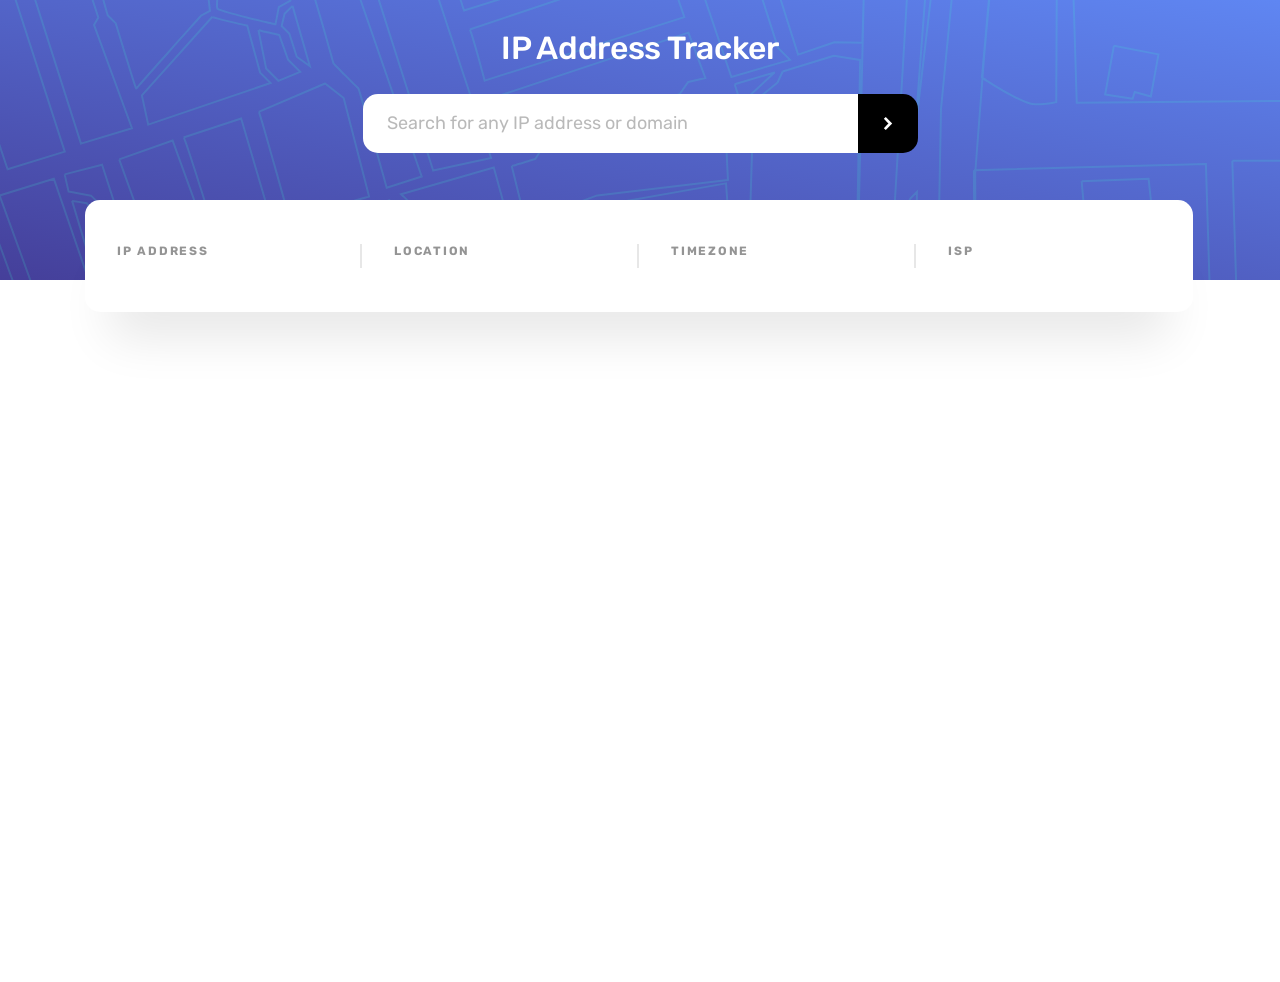
==== index.html @ 1cb9fee5 "first commit" ====
<!DOCTYPE html>
<html lang="en">
<head>
  <meta charset="UTF-8">
  <meta name="viewport" content="width=device-width, initial-scale=1.0">
  <title>IP Address Tracker</title>
  <link rel="preconnect" href="https://fonts.googleapis.com">
  <link rel="preconnect" href="https://fonts.gstatic.com" crossorigin>
  <link href="https://fonts.googleapis.com/css2?family=Rubik:wght@400;500;700&display=swap" rel="stylesheet">
  <link rel="stylesheet" href="style.css">
  <link rel="stylesheet" href="../libs/custom-alert/fnon.min.css" />
</head>
<body>
  <header class="header">
    <div class="container">
      <h1 class="title">IP Address Tracker</h1>
      <form id="form" action="#" class="form-search">
        <input id="input" type="text" class="search__input" placeholder="Search for any IP address or domain">
        <button type="submit" id="button" class="search__btn">
          <img src="images/arrow-icon.svg" alt="arrow-right" class="search-icon">
        </button>
      </form>
      <div class="info-wrapper">
        <div class="info-item">
          <h2 class="info-title">ip address</h2>
          <p id="ip" class="info-descr"></p>
        </div>
        <div class="info-item">
          <h2 class="info-title">location</h2>
          <p id="location" class="info-descr"></p>
        </div>
        <div class="info-item">
          <h2 class="info-title">timezone</h2>
          <p class="info-descr" id="timezone"></p>
        </div>
        <div class="info-item">
          <h2 class="info-title">isp</h2>
          <p id="isp" class="info-descr"></p>
        </div>  
      </div>
    </div>
  </header>
  <main class="main">
    <div id="map" class="map"></div>
  </main>
  <script src="https://api-maps.yandex.ru/2.1/?apikey=ce4d60c3-0ca3-49f5-a8f2-ab66172e795b&lang=ru_RU"
  type="text/javascript">
  </script>  
  <script src="main.js"></script>
  <script src="../libs/custom-alert/fnon.min.js"></script>
</body>
</html>
---- style.css ----
/*
* Prefixed by https://autoprefixer.github.io
* PostCSS: v8.4.14,
* Autoprefixer: v10.4.7
* Browsers: last 4 version
*/

html {
    -webkit-box-sizing: border-box;
            box-sizing: border-box
}

*,
*::after,
*::before {
    -webkit-box-sizing: inherit;
            box-sizing: inherit
}

ul[class],
ol[class] {
    padding: 0
}

body,
h1,
h2,
h3,
h4,
h5,
h6,
p,
ul,
ol,
li,
figure,
figcaption,
blockquote,
dl,
dd {
    margin: 0
}


ul[class] {
    list-style: none
}

img {
    max-width: 100%;
    display: block
}

input,
button,
textarea,
select {
    cursor: pointer;
    font: inherit
}

a,
button {
    cursor: pointer;
    text-decoration: none
}

html,
body {
    font-family: 'Rubik', sans-serif;
}

.header {
    background-image: url('images/background.svg');
    background-repeat: no-repeat;
    background-position-x: center;
    height: 280px;
    background-size: cover;
}

.container{
    max-width: 1158px;
    margin: 0 auto;
    padding: 0 24px;
}

.title {
    padding-top: 29px;
    letter-spacing: -0.285714px;
    color: #fff;
    font-size: 32px;
    font-weight: 500;
    text-align: center;
}

.form-search {
    display: -webkit-box;
    display: -ms-flexbox;
    display: flex;
    max-width: 555px;
    margin: 27px auto 0 auto;
}

.search__input {
    width: 100%;
    padding: 20px 24px;
    border: none;
    border-radius: 15px 0 0 15px;
    outline: none;
}

.search__input::-webkit-input-placeholder{
    font-size: 18px;
    font-weight: 400;
    mix-blend-mode: normal;
    opacity: 0.5;
}

.search__input::-moz-placeholder{
    font-size: 18px;
    font-weight: 400;
    mix-blend-mode: normal;
    opacity: 0.5;
}

.search__input:-ms-input-placeholder{
    font-size: 18px;
    font-weight: 400;
    mix-blend-mode: normal;
    opacity: 0.5;
}

.search__input::-ms-input-placeholder{
    font-size: 18px;
    font-weight: 400;
    mix-blend-mode: normal;
    opacity: 0.5;
}

.search__input::placeholder{
    font-size: 18px;
    font-weight: 400;
    mix-blend-mode: normal;
    opacity: 0.5;
}

.search__btn {
    padding: 20px 25px;
    background-color: black;
    border: none;
    border-radius: 0 15px 15px 0;
    cursor: pointer;  
}

.info-wrapper {
    display: -webkit-box;
    display: -ms-flexbox;
    display: flex;
    -webkit-box-pack: justify;
        -ms-flex-pack: justify;
            justify-content: space-between;
    max-width: 1110px;
    margin: 47px auto 0 auto;
    background: #FFFFFF;
    -webkit-box-shadow: 0px 50px 50px -25px rgba(0, 0, 0, 0.0983665);
            box-shadow: 0px 50px 50px -25px rgba(0, 0, 0, 0.0983665);
    border-radius: 15px;
    padding: 44px 0 44px 0;
    position: absolute;
    z-index: 10;
}

.info-item {
    width: 277px;
    padding: 0 32px;
    border-right: 2px solid rgba(174, 174, 174, 0.3);
}

.info-item:last-child {
    border-right: none;
}

.info-title {
    font-weight: 700;
    font-size: 12px;
    letter-spacing: 1.75px;
    text-transform: uppercase;
    color: #2C2C2C;
    mix-blend-mode: normal;
    opacity: 0.5;
    padding-bottom: 10px;
}

.info-descr {
    font-weight: 500;
    font-size: 26px;
    line-height: 30px;
    letter-spacing: -0.232143px;
    color: #2C2C2C;
}

.map {
    width: 100%;
    height: 78vh;
  }

@media (max-width: 1100px) {

    .info-descr {
        font-size: 20px;
    }
}

@media (max-width: 760px) {

    .title {
        padding-top: 26px;
        font-size: 26px;
    }

    .search__input {
        padding: 18px 5px 18px 15px;
    }

    .search__input::-webkit-input-placeholder{
        font-size: 14px;
    }

    .search__input::-moz-placeholder{
        font-size: 14px;
    }

    .search__input:-ms-input-placeholder{
        font-size: 14px;
    }

    .search__input::-ms-input-placeholder{
        font-size: 14px;
    }

    .search__input::placeholder{
        font-size: 14px;
    }

    .info-wrapper {
        display: block;
        -webkit-box-pack: center;
            -ms-flex-pack: center;
                justify-content: center;
        max-width: auto;
        margin: 30px auto 0 auto;
        padding: 25px 0 0 0;
    }

    .info-item {
        width: 100%;
        padding: 0 0 22px 0;
        border: none;
    }

    .info-title {
        font-size: 10px;
        padding-bottom: 3px;
        text-align: center;
    }

    .info-descr {
        font-size: 20px;
        text-align: center;
    }
}

@media (max-width: 370px) {

    .title {
        padding-top: 15px;
        font-size: 18px;
    }

    .form-search {
        margin: 15px auto 0 auto;
    }

    .search__input {
        padding: 5px 5px 5px 15px;
    }

    .search__input::-webkit-input-placeholder{
        font-size: 12px;
    }

    .search__input::-moz-placeholder{
        font-size: 12px;
    }

    .search__input:-ms-input-placeholder{
        font-size: 12px;
    }

    .search__input::-ms-input-placeholder{
        font-size: 12px;
    }

    .search__input::placeholder{
        font-size: 12px;
    }

    .search__btn {
        padding: 10px 15px;
    }

    .info-wrapper {
        margin: 20px auto 0 auto;
        padding: 10px 0 0 0;
    }

    .info-item {
        padding: 0 0 15px 0;
    }

    .info-descr {
        font-size: 16px;
    }
}
---- libs/custom-alert/fnon.min.css ----
.f{-webkit-animation:fnonfadein 1s;animation:fnonfadein 1s;-webkit-transition:opacity 0.3s, -webkit-transform 0.3s;transition:opacity 0.3s, -webkit-transform 0.3s;transition:transform 0.3s, opacity 0.3s;transition:transform 0.3s, opacity 0.3s, -webkit-transform 0.3s;-webkit-user-select:none;-moz-user-select:none;-ms-user-select:none;user-select:none}.f__cm{-webkit-box-sizing:border-box;box-sizing:border-box;position:fixed;top:0;left:0;width:100%;height:100%;outline:0;overflow-y:auto;background:var(--m-bg);-webkit-animation:fnonfadein 0.7s;animation:fnonfadein 0.7s;display:-webkit-box;display:-ms-flexbox;display:flex;-webkit-box-pack:center;-ms-flex-pack:center;justify-content:center;-webkit-box-align:start;-ms-flex-align:start;align-items:flex-start;-webkit-transition:opacity 0.2s;transition:opacity 0.2s;font-family:var(--f-f)}.f__cm:not(.fl){padding:4rem 1rem}.f__cm:not(.fl):hover::-webkit-scrollbar-thumb{background:var(--fnon-scroll-color);border-radius:10px}.f__cm:not(.fl)::-webkit-scrollbar{width:4px}.f__cm:not(.fl)::-webkit-scrollbar-track{-webkit-box-shadow:inset 0 0 5px transparent;box-shadow:inset 0 0 5px transparent;border-radius:10px}.f__cm:not(.fl)::-webkit-scrollbar-thumb{background:var(--fnon-scroll-color);border-radius:10px}.f__btn{display:inline-block;cursor:pointer;-webkit-user-select:none;-moz-user-select:none;-ms-user-select:none;user-select:none;border-width:1px;border-style:solid;padding:0.467rem 1.5rem;border-radius:0.2rem;text-indent:0px;font:400 13.3333px var(--f-f);position:relative;-webkit-transition:-webkit-transform 0.2s;transition:-webkit-transform 0.2s;transition:transform 0.2s;transition:transform 0.2s, -webkit-transform 0.2s;-webkit-transition:-webkit-box-shadow 1s;transition:-webkit-box-shadow 1s;transition:box-shadow 1s;transition:box-shadow 1s, -webkit-box-shadow 1s}.f__btn:hover,.f__btn:focus{-webkit-box-shadow:inset 0 -60px 5px -5px var(--b-sh);box-shadow:inset 0 -60px 5px -5px var(--b-sh);outline:none}.f__m{position:relative;-webkit-animation:fnonfadein 1.5s forwards;animation:fnonfadein 1.5s forwards;position:relative;display:-webkit-box;display:-ms-flexbox;display:flex;-webkit-box-orient:vertical;-webkit-box-direction:normal;-ms-flex-direction:column;flex-direction:column;background-color:#fff;border-radius:0.2rem;overflow:hidden;outline:0;-webkit-box-shadow:-8px 12px 18px 0 rgba(25,42,70,0.13);box-shadow:-8px 12px 18px 0 rgba(25,42,70,0.13);-webkit-animation:mEntrance 800ms ease forwards;animation:mEntrance 800ms ease forwards}.f__m__nl{width:540px}.f__m__sm{width:310px}.f__m__lg{width:800px}.f__m__xl{width:1140px}.f__m__fl{width:100vw;height:100%;overflow-y:auto;border-radius:0}.f__m__fl:hover::-webkit-scrollbar-thumb{background:var(--fnon-scroll-color);border-radius:10px}.f__m__fl::-webkit-scrollbar{width:4px}.f__m__fl::-webkit-scrollbar-track{-webkit-box-shadow:inset 0 0 5px transparent;box-shadow:inset 0 0 5px transparent;border-radius:10px}.f__m__fl::-webkit-scrollbar-thumb{background:var(--fnon-scroll-color);border-radius:10px}.f__m__fl .f__m__h{border-top-left-radius:0;border-top-right-radius:0}.f__m.fade{opacity:0}.f__m.slide-top,.f__m.slide-bottom,.f__m.slide-left,.f__m.slide-right{opacity:0}.f__m.slide-top{-webkit-transform:translateY(-50%);transform:translateY(-50%)}.f__m.slide-bottom{-webkit-transform:translateY(50%);transform:translateY(50%)}.f__m.slide-left{-webkit-transform:translateX(50%);transform:translateX(50%)}.f__m.slide-right{-webkit-transform:translateX(-50%);transform:translateX(-50%)}.f__m__h{-webkit-user-select:none;-moz-user-select:none;-ms-user-select:none;user-select:none;display:-webkit-box;display:-ms-flexbox;display:flex;-webkit-box-pack:justify;-ms-flex-pack:justify;justify-content:space-between;-webkit-box-align:center;-ms-flex-align:center;align-items:center;-ms-flex-negative:0;flex-shrink:0;padding:0.8rem 1.5rem;border-bottom:1px solid #dee2e6;border-top-left-radius:calc(0.2rem - 1px);border-top-right-radius:calc(0.2rem - 1px)}.f__m__h__ttl{cursor:move;margin:0;font-weight:500;line-height:1.2;font:400 16px var(--f-f);-webkit-box-flex:1;-ms-flex:1;flex:1}.f__m__h .cls{padding:7px 10px;cursor:pointer;background:transparent;border:0;font-size:calc(1.26rem + 0.12vw);font-weight:700;line-height:1;color:#000;text-shadow:0 1px 0 #fff;opacity:0.4;display:-webkit-box;display:-ms-flexbox;display:flex;-webkit-box-pack:center;-ms-flex-pack:center;justify-content:center;-webkit-box-align:center;-ms-flex-align:center;align-items:center;-webkit-transition:-webkit-transform .5s;transition:-webkit-transform .5s;transition:transform .5s;transition:transform .5s, -webkit-transform .5s;outline:none}.f__m__h .cls svg{font-size:12px;height:12px;width:12px}.f__m__h .cls:hover{opacity:1;-webkit-transform:scale(1.3) rotate(360deg);transform:scale(1.3) rotate(360deg)}.f__m__b{display:-webkit-box;display:-ms-flexbox;display:flex;-webkit-box-align:center;-ms-flex-align:center;align-items:center;padding:1rem 1.5rem}.f__m__b__ask{-webkit-box-flex:1 !important;-ms-flex-positive:1 !important;flex-grow:1 !important;position:relative;color:var(--color)}.f__m__b__ask.ico{-webkit-box-flex:1;-ms-flex:1 1 auto;flex:1 1 auto}.f__m__b .askicon{margin-right:20px;color:var(--icon-c)}.f__m__b .askicon svg{width:45px}.f__m__f{padding:.5rem 1.5rem;display:-webkit-box;display:-ms-flexbox;display:flex;-ms-flex-wrap:wrap;flex-wrap:wrap;-ms-flex-negative:0;flex-shrink:0;-webkit-box-align:center;-ms-flex-align:center;align-items:center;-webkit-box-pack:end;-ms-flex-pack:end;justify-content:flex-end;border-top:1px solid #dee2e6;border-bottom-right-radius:calc(0.2rem - 1px);border-bottom-left-radius:calc(0.2rem - 1px);margin-top:auto}.f__m__f>*{margin:0.25rem}.f__cw,.f__cb{top:0;left:0;width:100%;height:100%;display:-webkit-box;display:-ms-flexbox;display:flex;-webkit-box-pack:center;-ms-flex-pack:center;justify-content:center;-webkit-box-align:center;-ms-flex-align:center;align-items:center;z-index:4000}.f__cw{position:fixed}.f__cb{position:absolute}.f__w{display:-webkit-box;display:-ms-flexbox;display:flex;-webkit-box-orient:vertical;-webkit-box-direction:normal;-ms-flex-direction:column;flex-direction:column;-webkit-box-pack:center;-ms-flex-pack:center;justify-content:center;-webkit-box-align:center;-ms-flex-align:center;align-items:center}.f__w p:first-of-type{letter-spacing:2px}.f__ch{background:transparent;pointer-events:none;position:fixed;top:var(--h-spacing);bottom:var(--h-spacing);display:-webkit-box;display:-ms-flexbox;display:flex;z-index:4000;overflow-x:hidden}.f__ch.left-top,.f__ch.left-center,.f__ch.left-bottom{left:0;padding-left:var(--h-spacing);padding-right:var(--h-spacing)}.f__ch.left-top{-webkit-box-orient:vertical;-webkit-box-direction:normal;-ms-flex-direction:column;flex-direction:column}.f__ch.left-bottom{-webkit-box-orient:vertical;-webkit-box-direction:reverse;-ms-flex-direction:column-reverse;flex-direction:column-reverse}.f__ch.left-center{-webkit-box-orient:vertical;-webkit-box-direction:normal;-ms-flex-direction:column;flex-direction:column;-webkit-box-pack:center;-ms-flex-pack:center;justify-content:center}.f__ch.right-top,.f__ch.right-center,.f__ch.right-bottom{right:0;padding-right:var(--h-spacing);padding-left:var(--h-spacing)}.f__ch.right-top{-webkit-box-orient:vertical;-webkit-box-direction:normal;-ms-flex-direction:column;flex-direction:column}.f__ch.right-bottom{-webkit-box-orient:vertical;-webkit-box-direction:reverse;-ms-flex-direction:column-reverse;flex-direction:column-reverse}.f__ch.right-center{-webkit-box-orient:vertical;-webkit-box-direction:normal;-ms-flex-direction:column;flex-direction:column;-webkit-box-pack:center;-ms-flex-pack:center;justify-content:center}.f__ch.center-top,.f__ch.center-center,.f__ch.center-bottom{left:50%;-webkit-transform:translateX(-50%);transform:translateX(-50%)}.f__ch.center-top{-webkit-box-orient:vertical;-webkit-box-direction:normal;-ms-flex-direction:column;flex-direction:column}.f__ch.center-bottom{-webkit-box-orient:vertical;-webkit-box-direction:reverse;-ms-flex-direction:column-reverse;flex-direction:column-reverse}.f__ch.center-center{-webkit-box-orient:vertical;-webkit-box-direction:normal;-ms-flex-direction:column;flex-direction:column;-webkit-box-pack:center;-ms-flex-pack:center;justify-content:center}.f__h{border:none;position:relative;padding:0.55rem 0.75rem;margin-bottom:1rem;border:none solid transparent;border-radius:0.25rem;-webkit-box-sizing:border-box;box-sizing:border-box;overflow:hidden;max-width:var(--h-width);-webkit-animation:hintEntrance var(--ani-dura) forwards ease,hintOut var(--ani-dura) forwards var(--display-dur) ease-in-out;animation:hintEntrance var(--ani-dura) forwards ease,hintOut var(--ani-dura) forwards var(--display-dur) ease-in-out;background-color:var(--hint-bg-color);color:var(--hint-color);-webkit-box-shadow:1px 2px 9px var(--hint-shadow-color);box-shadow:1px 2px 9px var(--hint-shadow-color)}.f__h svg{margin-right:7px;height:var(--svg-h);width:var(--svg-w)}.f__h.fade{opacity:0;--x: 0;--y: 0;--h-out: translate(0, 0)}.f__h.slide-left{opacity:0;--x: -10px;--y: 0;--h-out: translate(100%, 0);-webkit-transform:var(--h-out);transform:var(--h-out)}.f__h.slide-right{opacity:0;--x: 10px;--y: 0;--h-out: translate(-100%, 0);-webkit-transform:var(--h-out);transform:var(--h-out)}.f__h.slide-top{opacity:0;--x: 0;--y: 10px;--h-out: translate(0, -100%);-webkit-transform:var(--h-out);transform:var(--h-out)}.f__h.slide-bottom{opacity:0;--x: 0;--y: -10px;--h-out: translate(0, 100%);-webkit-transform:var(--h-out);transform:var(--h-out)}.f__h::before{content:'';position:absolute;bottom:0px;left:0;height:3px;background:var(--prog-color);width:0;-webkit-animation:h_progress var(--display-dur) linear forwards;animation:h_progress var(--display-dur) linear forwards}@-webkit-keyframes h_progress{100%{width:var(--h-width)}}@keyframes h_progress{100%{width:var(--h-width)}}@-webkit-keyframes hintEntrance{80%{-webkit-transform:translate(var(--x), var(--y));transform:translate(var(--x), var(--y))}100%{opacity:1;-webkit-transform:translate(0, 0);transform:translate(0, 0)}}@keyframes hintEntrance{80%{-webkit-transform:translate(var(--x), var(--y));transform:translate(var(--x), var(--y))}100%{opacity:1;-webkit-transform:translate(0, 0);transform:translate(0, 0)}}@-webkit-keyframes hintOut{20%{-webkit-transform:translate(var(--x), var(--y));transform:translate(var(--x), var(--y))}100%{opacity:0;-webkit-transform:var(--h-out);transform:var(--h-out)}}@keyframes hintOut{20%{-webkit-transform:translate(var(--x), var(--y));transform:translate(var(--x), var(--y))}100%{opacity:0;-webkit-transform:var(--h-out);transform:var(--h-out)}}@-webkit-keyframes fnonfadein{from{opacity:0}to{opacity:1}}@keyframes fnonfadein{from{opacity:0}to{opacity:1}}@-webkit-keyframes mEntrance{to{opacity:1;-webkit-transform:translate(0, 0);transform:translate(0, 0)}}@keyframes mEntrance{to{opacity:1;-webkit-transform:translate(0, 0);transform:translate(0, 0)}}svg.ani{-webkit-animation:svganiscale 0.9s ease-in-out 0.3s both;animation:svganiscale 0.9s ease-in-out 0.3s both}@-webkit-keyframes svganiscale{0%{-webkit-transform:rotate(270deg);transform:rotate(270deg)}50%{-webkit-transform:scale3d(1.1, 1.1, 1) rotate(-3deg);transform:scale3d(1.1, 1.1, 1) rotate(-3deg)}100%{-webkit-transform:scale3d(1, 1, 1) rotate(0deg);transform:scale3d(1, 1, 1) rotate(0deg)}}@keyframes svganiscale{0%{-webkit-transform:rotate(270deg);transform:rotate(270deg)}50%{-webkit-transform:scale3d(1.1, 1.1, 1) rotate(-3deg);transform:scale3d(1.1, 1.1, 1) rotate(-3deg)}100%{-webkit-transform:scale3d(1, 1, 1) rotate(0deg);transform:scale3d(1, 1, 1) rotate(0deg)}}.f__of_hidden{overflow:hidden}
/*# sourceMappingURL=css.css.map */
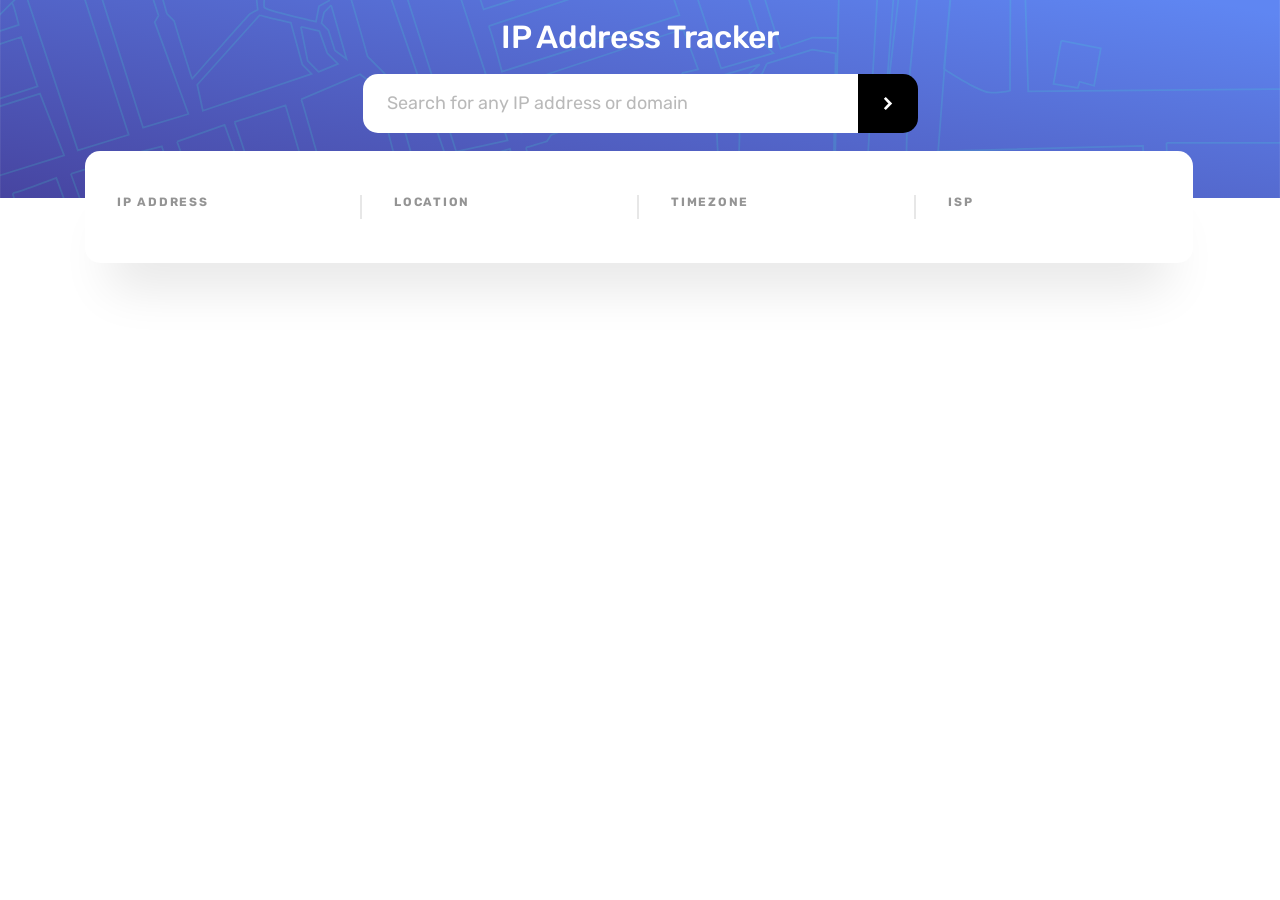
==== commit b9d96de7: "updates" ====
--- a/index.html
+++ b/index.html
@@ -1,52 +1,52 @@
-<!DOCTYPE html>
-<html lang="en">
-<head>
-  <meta charset="UTF-8">
-  <meta name="viewport" content="width=device-width, initial-scale=1.0">
-  <title>IP Address Tracker</title>
-  <link rel="preconnect" href="https://fonts.googleapis.com">
-  <link rel="preconnect" href="https://fonts.gstatic.com" crossorigin>
-  <link href="https://fonts.googleapis.com/css2?family=Rubik:wght@400;500;700&display=swap" rel="stylesheet">
-  <link rel="stylesheet" href="style.css">
-  <link rel="stylesheet" href="../libs/custom-alert/fnon.min.css" />
-</head>
-<body>
-  <header class="header">
-    <div class="container">
-      <h1 class="title">IP Address Tracker</h1>
-      <form id="form" action="#" class="form-search">
-        <input id="input" type="text" class="search__input" placeholder="Search for any IP address or domain">
-        <button type="submit" id="button" class="search__btn">
-          <img src="images/arrow-icon.svg" alt="arrow-right" class="search-icon">
-        </button>
-      </form>
-      <div class="info-wrapper">
-        <div class="info-item">
-          <h2 class="info-title">ip address</h2>
-          <p id="ip" class="info-descr"></p>
-        </div>
-        <div class="info-item">
-          <h2 class="info-title">location</h2>
-          <p id="location" class="info-descr"></p>
-        </div>
-        <div class="info-item">
-          <h2 class="info-title">timezone</h2>
-          <p class="info-descr" id="timezone"></p>
-        </div>
-        <div class="info-item">
-          <h2 class="info-title">isp</h2>
-          <p id="isp" class="info-descr"></p>
-        </div>  
-      </div>
-    </div>
-  </header>
-  <main class="main">
-    <div id="map" class="map"></div>
-  </main>
-  <script src="https://api-maps.yandex.ru/2.1/?apikey=ce4d60c3-0ca3-49f5-a8f2-ab66172e795b&lang=ru_RU"
-  type="text/javascript">
-  </script>  
-  <script src="main.js"></script>
-  <script src="../libs/custom-alert/fnon.min.js"></script>
-</body>
+<!DOCTYPE html>
+<html lang="en">
+<head>
+  <meta charset="UTF-8">
+  <meta name="viewport" content="width=device-width, initial-scale=1.0">
+  <title>IP Address Tracker</title>
+  <link rel="preconnect" href="https://fonts.googleapis.com">
+  <link rel="preconnect" href="https://fonts.gstatic.com" crossorigin>
+  <link href="https://fonts.googleapis.com/css2?family=Rubik:wght@400;500;700&display=swap" rel="stylesheet">
+  <link rel="stylesheet" href="style.css">
+  <link rel="stylesheet" href="./libs/custom-alert/fnon.min.css" />
+</head>
+<body>
+  <header class="header">
+    <div class="container">
+      <h1 class="title">IP Address Tracker</h1>
+      <form id="form" action="#" class="form-search">
+        <input id="input" type="text" class="search__input" placeholder="Search for any IP address or domain">
+        <button type="submit" id="button" class="search__btn">
+          <img src="images/arrow-icon.svg" alt="arrow-right" class="search-icon">
+        </button>
+      </form>
+      <div class="info-wrapper">
+        <div class="info-item">
+          <h2 class="info-title">ip address</h2>
+          <p id="ip" class="info-descr"></p>
+        </div>
+        <div class="info-item">
+          <h2 class="info-title">location</h2>
+          <p id="location" class="info-descr"></p>
+        </div>
+        <div class="info-item">
+          <h2 class="info-title">timezone</h2>
+          <p class="info-descr" id="timezone"></p>
+        </div>
+        <div class="info-item">
+          <h2 class="info-title">isp</h2>
+          <p id="isp" class="info-descr"></p>
+        </div>  
+      </div>
+    </div>
+  </header>
+  <main class="main">
+    <div id="map" class="map"></div>
+  </main>
+  <script src="https://api-maps.yandex.ru/2.1/?apikey=ce4d60c3-0ca3-49f5-a8f2-ab66172e795b&lang=ru_RU"
+  type="text/javascript">
+  </script>  
+  <script src="main.js"></script>
+  <script src="./libs/custom-alert/fnon.min.js"></script>
+</body>
 </html>
--- a/style.css
+++ b/style.css
@@ -1,324 +1,337 @@
-/*
-* Prefixed by https://autoprefixer.github.io
-* PostCSS: v8.4.14,
-* Autoprefixer: v10.4.7
-* Browsers: last 4 version
-*/
-
-html {
-    -webkit-box-sizing: border-box;
-            box-sizing: border-box
-}
-
-*,
-*::after,
-*::before {
-    -webkit-box-sizing: inherit;
-            box-sizing: inherit
-}
-
-ul[class],
-ol[class] {
-    padding: 0
-}
-
-body,
-h1,
-h2,
-h3,
-h4,
-h5,
-h6,
-p,
-ul,
-ol,
-li,
-figure,
-figcaption,
-blockquote,
-dl,
-dd {
-    margin: 0
-}
-
-
-ul[class] {
-    list-style: none
-}
-
-img {
-    max-width: 100%;
-    display: block
-}
-
-input,
-button,
-textarea,
-select {
-    cursor: pointer;
-    font: inherit
-}
-
-a,
-button {
-    cursor: pointer;
-    text-decoration: none
-}
-
-html,
-body {
-    font-family: 'Rubik', sans-serif;
-}
-
-.header {
-    background-image: url('images/background.svg');
-    background-repeat: no-repeat;
-    background-position-x: center;
-    height: 280px;
-    background-size: cover;
-}
-
-.container{
-    max-width: 1158px;
-    margin: 0 auto;
-    padding: 0 24px;
-}
-
-.title {
-    padding-top: 29px;
-    letter-spacing: -0.285714px;
-    color: #fff;
-    font-size: 32px;
-    font-weight: 500;
-    text-align: center;
-}
-
-.form-search {
-    display: -webkit-box;
-    display: -ms-flexbox;
-    display: flex;
-    max-width: 555px;
-    margin: 27px auto 0 auto;
-}
-
-.search__input {
-    width: 100%;
-    padding: 20px 24px;
-    border: none;
-    border-radius: 15px 0 0 15px;
-    outline: none;
-}
-
-.search__input::-webkit-input-placeholder{
-    font-size: 18px;
-    font-weight: 400;
-    mix-blend-mode: normal;
-    opacity: 0.5;
-}
-
-.search__input::-moz-placeholder{
-    font-size: 18px;
-    font-weight: 400;
-    mix-blend-mode: normal;
-    opacity: 0.5;
-}
-
-.search__input:-ms-input-placeholder{
-    font-size: 18px;
-    font-weight: 400;
-    mix-blend-mode: normal;
-    opacity: 0.5;
-}
-
-.search__input::-ms-input-placeholder{
-    font-size: 18px;
-    font-weight: 400;
-    mix-blend-mode: normal;
-    opacity: 0.5;
-}
-
-.search__input::placeholder{
-    font-size: 18px;
-    font-weight: 400;
-    mix-blend-mode: normal;
-    opacity: 0.5;
-}
-
-.search__btn {
-    padding: 20px 25px;
-    background-color: black;
-    border: none;
-    border-radius: 0 15px 15px 0;
-    cursor: pointer;  
-}
-
-.info-wrapper {
-    display: -webkit-box;
-    display: -ms-flexbox;
-    display: flex;
-    -webkit-box-pack: justify;
-        -ms-flex-pack: justify;
-            justify-content: space-between;
-    max-width: 1110px;
-    margin: 47px auto 0 auto;
-    background: #FFFFFF;
-    -webkit-box-shadow: 0px 50px 50px -25px rgba(0, 0, 0, 0.0983665);
-            box-shadow: 0px 50px 50px -25px rgba(0, 0, 0, 0.0983665);
-    border-radius: 15px;
-    padding: 44px 0 44px 0;
-    position: absolute;
-    z-index: 10;
-}
-
-.info-item {
-    width: 277px;
-    padding: 0 32px;
-    border-right: 2px solid rgba(174, 174, 174, 0.3);
-}
-
-.info-item:last-child {
-    border-right: none;
-}
-
-.info-title {
-    font-weight: 700;
-    font-size: 12px;
-    letter-spacing: 1.75px;
-    text-transform: uppercase;
-    color: #2C2C2C;
-    mix-blend-mode: normal;
-    opacity: 0.5;
-    padding-bottom: 10px;
-}
-
-.info-descr {
-    font-weight: 500;
-    font-size: 26px;
-    line-height: 30px;
-    letter-spacing: -0.232143px;
-    color: #2C2C2C;
-}
-
-.map {
-    width: 100%;
-    height: 78vh;
-  }
-
-@media (max-width: 1100px) {
-
-    .info-descr {
-        font-size: 20px;
-    }
-}
-
-@media (max-width: 760px) {
-
-    .title {
-        padding-top: 26px;
-        font-size: 26px;
-    }
-
-    .search__input {
-        padding: 18px 5px 18px 15px;
-    }
-
-    .search__input::-webkit-input-placeholder{
-        font-size: 14px;
-    }
-
-    .search__input::-moz-placeholder{
-        font-size: 14px;
-    }
-
-    .search__input:-ms-input-placeholder{
-        font-size: 14px;
-    }
-
-    .search__input::-ms-input-placeholder{
-        font-size: 14px;
-    }
-
-    .search__input::placeholder{
-        font-size: 14px;
-    }
-
-    .info-wrapper {
-        display: block;
-        -webkit-box-pack: center;
-            -ms-flex-pack: center;
-                justify-content: center;
-        max-width: auto;
-        margin: 30px auto 0 auto;
-        padding: 25px 0 0 0;
-    }
-
-    .info-item {
-        width: 100%;
-        padding: 0 0 22px 0;
-        border: none;
-    }
-
-    .info-title {
-        font-size: 10px;
-        padding-bottom: 3px;
-        text-align: center;
-    }
-
-    .info-descr {
-        font-size: 20px;
-        text-align: center;
-    }
-}
-
-@media (max-width: 370px) {
-
-    .title {
-        padding-top: 15px;
-        font-size: 18px;
-    }
-
-    .form-search {
-        margin: 15px auto 0 auto;
-    }
-
-    .search__input {
-        padding: 5px 5px 5px 15px;
-    }
-
-    .search__input::-webkit-input-placeholder{
-        font-size: 12px;
-    }
-
-    .search__input::-moz-placeholder{
-        font-size: 12px;
-    }
-
-    .search__input:-ms-input-placeholder{
-        font-size: 12px;
-    }
-
-    .search__input::-ms-input-placeholder{
-        font-size: 12px;
-    }
-
-    .search__input::placeholder{
-        font-size: 12px;
-    }
-
-    .search__btn {
-        padding: 10px 15px;
-    }
-
-    .info-wrapper {
-        margin: 20px auto 0 auto;
-        padding: 10px 0 0 0;
-    }
-
-    .info-item {
-        padding: 0 0 15px 0;
-    }
-
-    .info-descr {
-        font-size: 16px;
-    }
+/*
+* Prefixed by https://autoprefixer.github.io
+* PostCSS: v8.4.14,
+* Autoprefixer: v10.4.7
+* Browsers: last 4 version
+*/
+
+html {
+    -webkit-box-sizing: border-box;
+            box-sizing: border-box
+}
+
+*,
+*::after,
+*::before {
+    -webkit-box-sizing: inherit;
+            box-sizing: inherit
+}
+
+ul[class],
+ol[class] {
+    padding: 0
+}
+
+body,
+h1,
+h2,
+h3,
+h4,
+h5,
+h6,
+p,
+ul,
+ol,
+li,
+figure,
+figcaption,
+blockquote,
+dl,
+dd {
+    margin: 0
+}
+
+
+ul[class] {
+    list-style: none
+}
+
+img {
+    max-width: 100%;
+    display: block
+}
+
+input,
+button,
+textarea,
+select {
+    cursor: pointer;
+    font: inherit
+}
+
+a,
+button {
+    cursor: pointer;
+    text-decoration: none
+}
+
+html,
+body {
+    font-family: 'Rubik', sans-serif;
+}
+
+.header {
+    background-image: url('images/background.svg');
+    background-repeat: no-repeat;
+    background-position-x: center;
+    height: 22vh;
+    background-size: cover;
+}
+
+.container{
+    max-width: 1158px;
+    margin: 0 auto;
+    padding: 0 24px;
+    position: relative;
+}
+
+.title {
+    padding-top: 2vh;
+    letter-spacing: -0.285714px;
+    color: #fff;
+    font-size: 32px;
+    font-weight: 500;
+    text-align: center;
+}
+
+.form-search {
+    display: -webkit-box;
+    display: -ms-flexbox;
+    display: flex;
+    max-width: 555px;
+    margin: 2vh auto 0 auto;
+}
+
+.search__input {
+    width: 100%;
+    padding: 20px 24px;
+    border: none;
+    border-radius: 15px 0 0 15px;
+    outline: none;
+}
+
+.search__input::-webkit-input-placeholder{
+    font-size: 18px;
+    font-weight: 400;
+    mix-blend-mode: normal;
+    opacity: 0.5;
+}
+
+.search__input::-moz-placeholder{
+    font-size: 18px;
+    font-weight: 400;
+    mix-blend-mode: normal;
+    opacity: 0.5;
+}
+
+.search__input:-ms-input-placeholder{
+    font-size: 18px;
+    font-weight: 400;
+    mix-blend-mode: normal;
+    opacity: 0.5;
+}
+
+.search__input::-ms-input-placeholder{
+    font-size: 18px;
+    font-weight: 400;
+    mix-blend-mode: normal;
+    opacity: 0.5;
+}
+
+.search__input::placeholder{
+    font-size: 18px;
+    font-weight: 400;
+    mix-blend-mode: normal;
+    opacity: 0.5;
+}
+
+.search__btn {
+    padding: 20px 25px;
+    background-color: black;
+    border: none;
+    border-radius: 0 15px 15px 0;
+    cursor: pointer;  
+}
+
+.info-wrapper {
+    display: -webkit-box;
+    display: -ms-flexbox;
+    display: flex;
+    -webkit-box-pack: justify;
+        -ms-flex-pack: justify;
+            justify-content: space-between;
+    max-width: 1110px;
+    margin: 2vh auto 0 auto;
+    background: #FFFFFF;
+    -webkit-box-shadow: 0px 50px 50px -25px rgba(0, 0, 0, 0.0983665);
+            box-shadow: 0px 50px 50px -25px rgba(0, 0, 0, 0.0983665);
+    border-radius: 15px;
+    padding: 44px 0 44px 0;
+    position: absolute;
+    z-index: 25;
+}
+
+.info-item {
+    width: 277px;
+    padding: 0 32px;
+    border-right: 2px solid rgba(174, 174, 174, 0.3);
+}
+
+.info-item:last-child {
+    border-right: none;
+}
+
+.info-title {
+    font-weight: 700;
+    font-size: 12px;
+    letter-spacing: 1.75px;
+    text-transform: uppercase;
+    color: #2C2C2C;
+    mix-blend-mode: normal;
+    opacity: 0.5;
+    padding-bottom: 10px;
+}
+
+.info-descr {
+    font-weight: 500;
+    font-size: 26px;
+    line-height: 30px;
+    letter-spacing: -0.232143px;
+    color: #2C2C2C;
+}
+
+.map {
+    width: 100%;
+    height: 78vh;    
+}
+
+
+@media (max-width: 1160px) {
+
+    .info-descr {
+        font-size: 20px;
+    }
+
+    .info-wrapper {
+        max-width: 760px;
+        margin-top: 2vh;
+        margin-left: -380px;
+        left: 50%;
+    }
+}
+
+@media (max-width: 840px) {
+
+    .title {
+        padding-top: 26px;
+        font-size: 26px;
+    }
+
+    .search__input {
+        padding: 18px 5px 18px 15px;
+    }
+
+    .search__input::-webkit-input-placeholder{
+        font-size: 14px;
+    }
+
+    .search__input::-moz-placeholder{
+        font-size: 14px;
+    }
+
+    .search__input:-ms-input-placeholder{
+        font-size: 14px;
+    }
+
+    .search__input::-ms-input-placeholder{
+        font-size: 14px;
+    }
+
+    .search__input::placeholder{
+        font-size: 14px;
+    }
+
+    .info-wrapper {
+        display: block;
+        -webkit-box-pack: center;
+            -ms-flex-pack: center;
+                justify-content: center;
+        max-width: auto;
+        width: 400px;
+        margin-left: -200px;
+        margin-top: 2vh;
+        padding: 25px 10px 10px 10px;
+    }
+
+    .info-item {
+        width: 100%;
+        padding: 0 0 22px 0;
+        border: none;
+    }
+
+    .info-title {
+        font-size: 10px;
+        padding-bottom: 3px;
+        text-align: center;
+    }
+
+    .info-descr {
+        font-size: 20px;
+        text-align: center;
+    }
+}
+
+@media (max-width: 420px) {
+
+    .title {
+        padding-top: 15px;
+        font-size: 18px;
+    }
+
+    .form-search {
+        margin: 15px auto 0 auto;
+    }
+
+    .search__input {
+        padding: 5px 5px 5px 15px;
+    }
+
+    .search__input::-webkit-input-placeholder{
+        font-size: 12px;
+    }
+
+    .search__input::-moz-placeholder{
+        font-size: 12px;
+    }
+
+    .search__input:-ms-input-placeholder{
+        font-size: 12px;
+    }
+
+    .search__input::-ms-input-placeholder{
+        font-size: 12px;
+    }
+
+    .search__input::placeholder{
+        font-size: 12px;
+    }
+
+    .search__btn {
+        padding: 10px 15px;
+    }
+
+    .info-wrapper {
+        margin: 2vh auto 0 auto;
+        padding: 10px 10px 0px 10px;
+        width: 250px;
+        margin-left: -125px;
+    }
+
+    .info-item {
+        padding: 0 0 15px 0;
+    }
+
+    .info-descr {
+        font-size: 16px;
+    }
 }
